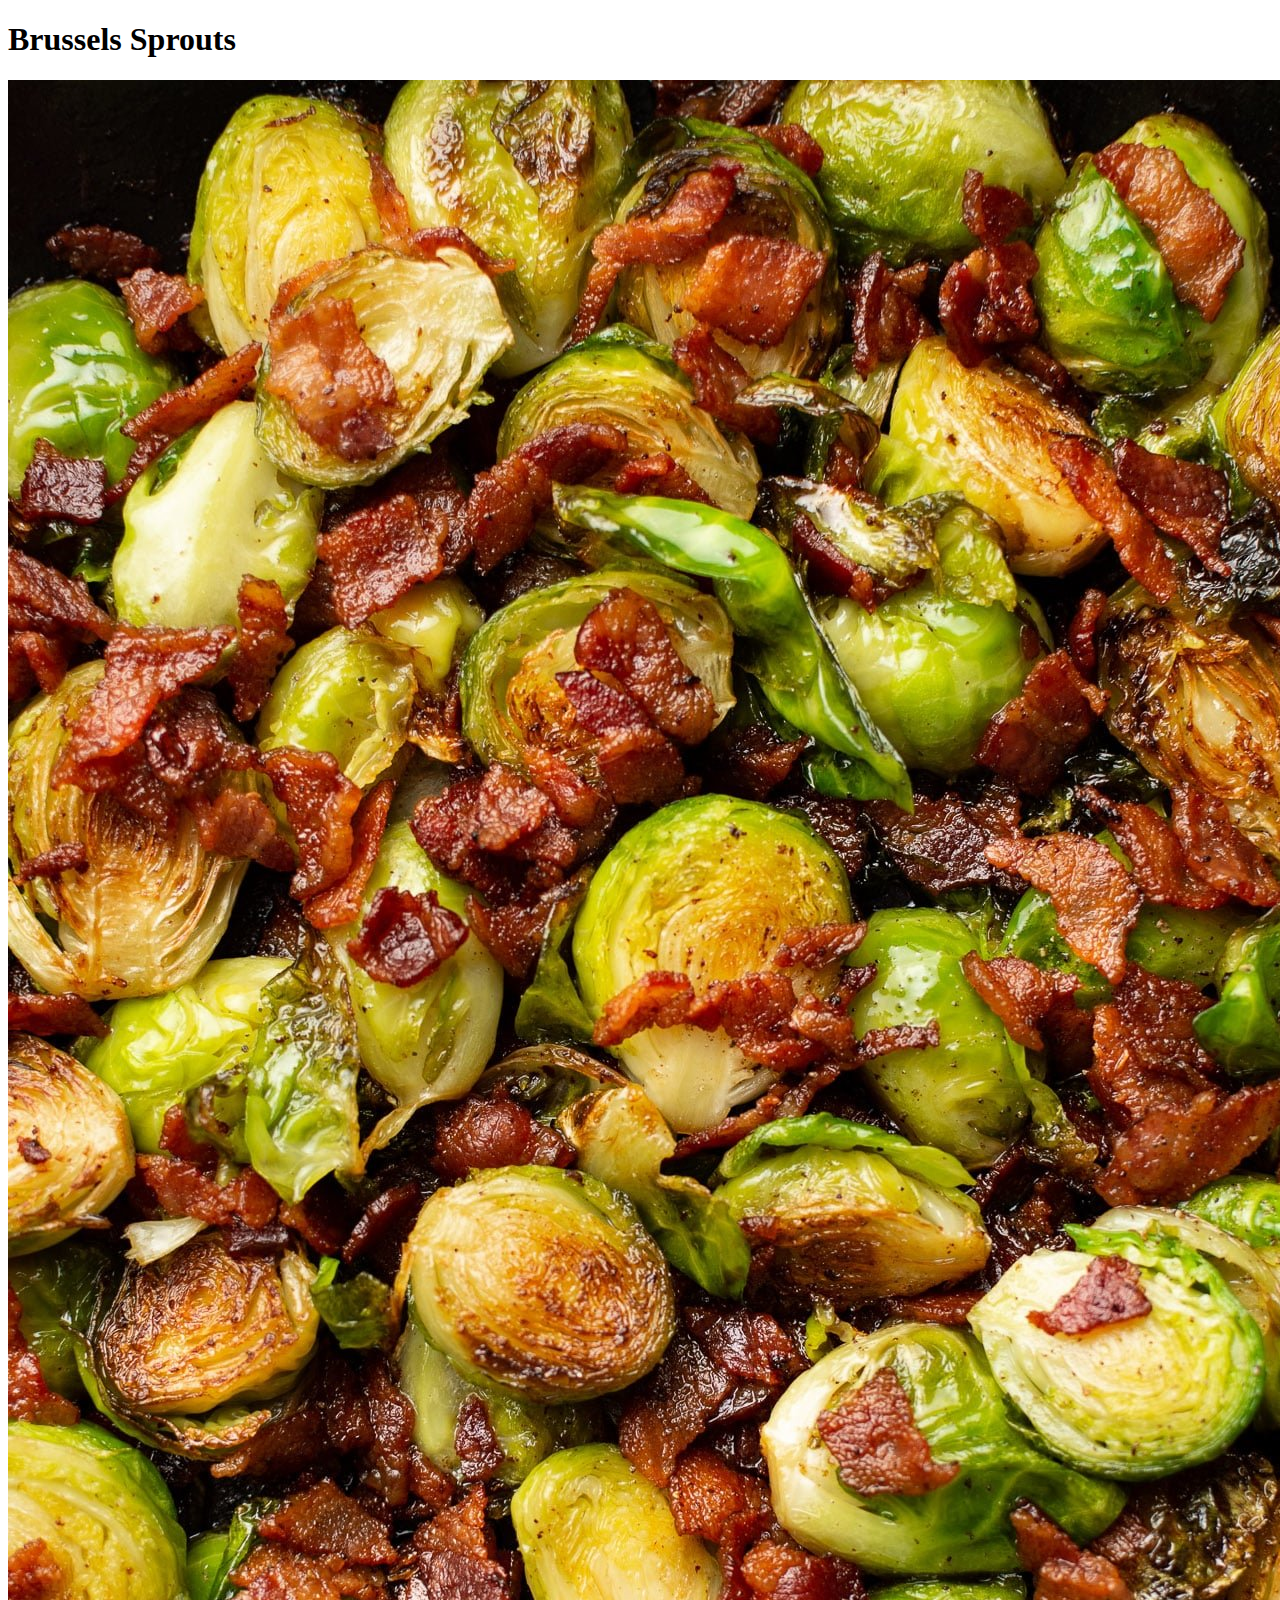
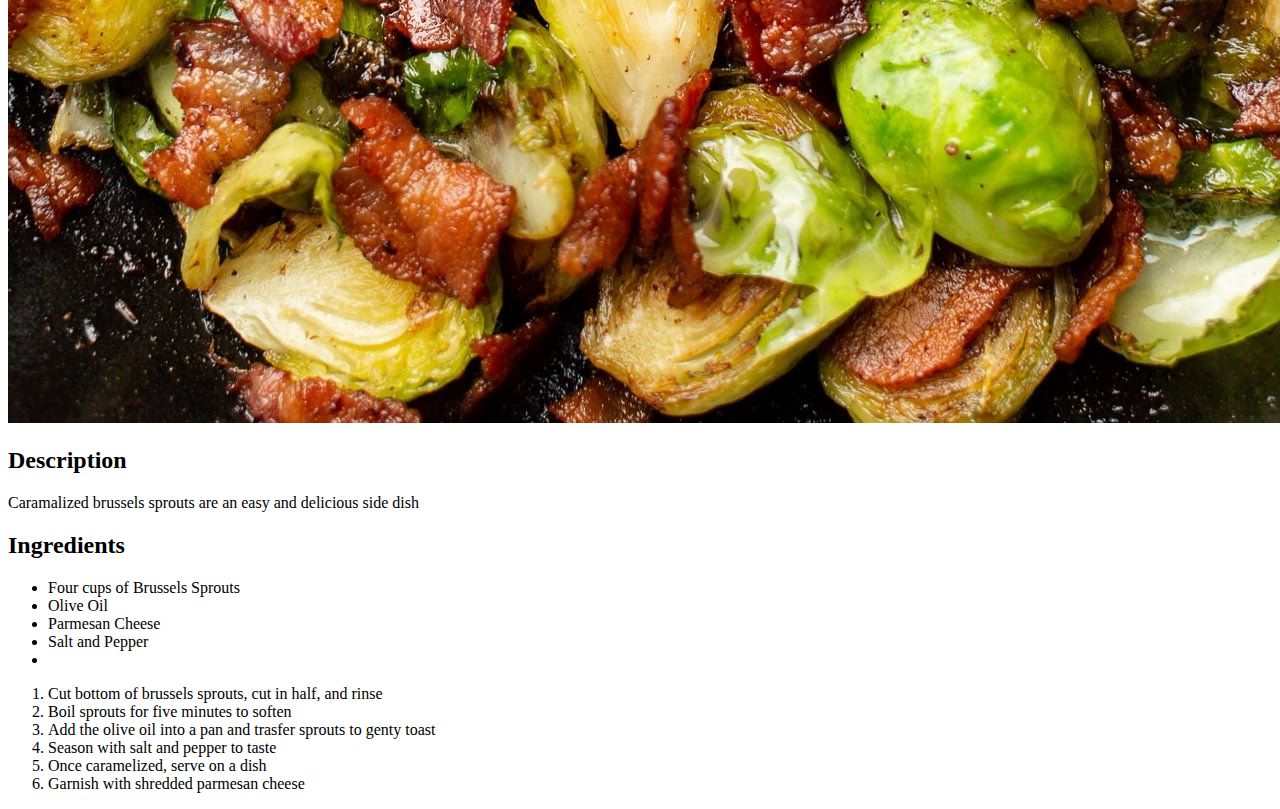
==== recipes/brussels-sprouts.html @ 3ae492aa "Create two HTML recipe files and links them to index" ====
<!DOCTYPE html>
<html lang="en">
<head>
    <meta charset="UTF-8">
    <title>Brussels Sprouts</title>
</head>

<body>
    <h1>Brussels Sprouts</h1>
    <img src="../img/brussels-sprouts.jpg" alt="Image of Salad">
    <h2>Description</h2>
    <p>Caramalized brussels sprouts are an easy and delicious side dish</p>
    <h2>Ingredients</h2>
    <ul>
        <li>Four cups of Brussels Sprouts</li>
        <li>Olive Oil</li>
        <li>Parmesan Cheese</li>
        <li>Salt and Pepper</li>
        <li></li>
    </ul>

    <ol>
        <li>Cut bottom of brussels sprouts, cut in half, and rinse</li>
        <li>Boil sprouts for five minutes to soften</li>
        <li>Add the olive oil into a pan and trasfer sprouts to genty toast</li>
        <li>Season with salt and pepper to taste</li>
        <li>Once caramelized, serve on a dish</li>
        <li>Garnish with shredded parmesan cheese</li>
    </ol>


</body>


</html>
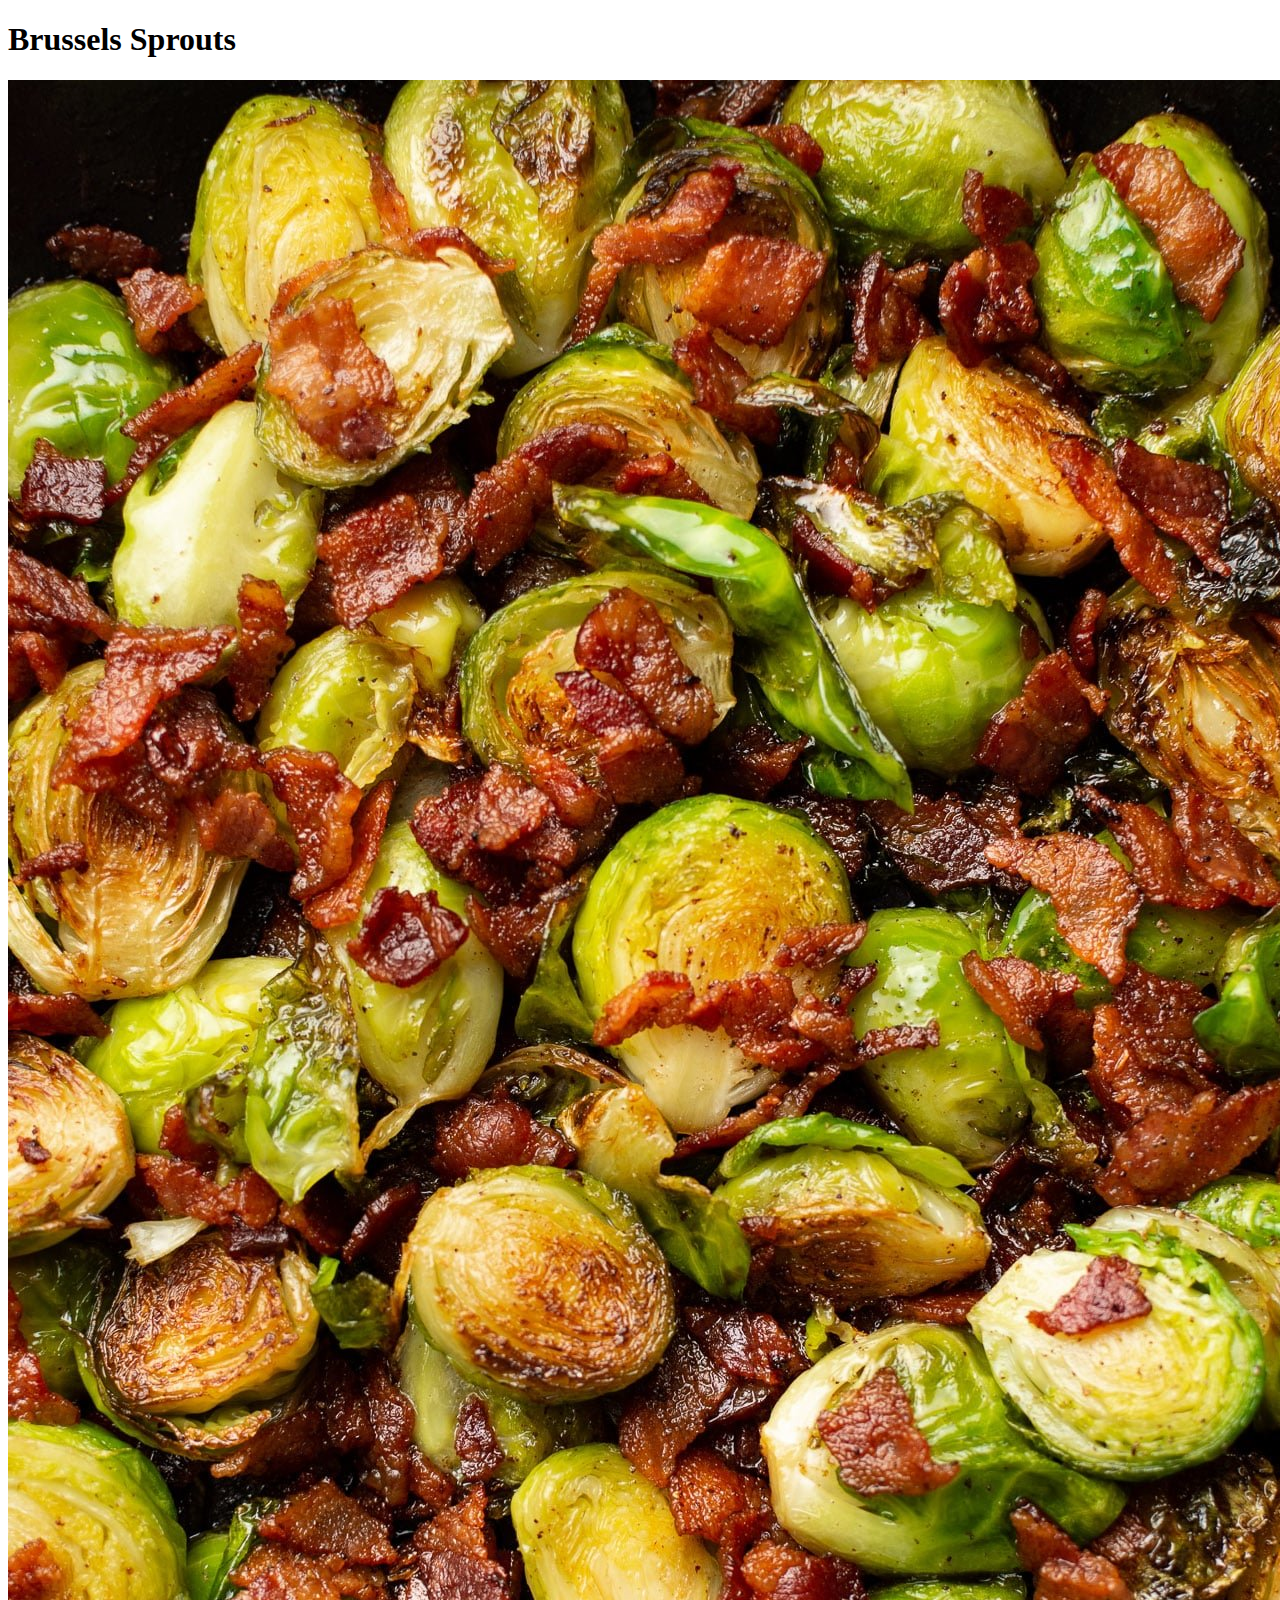
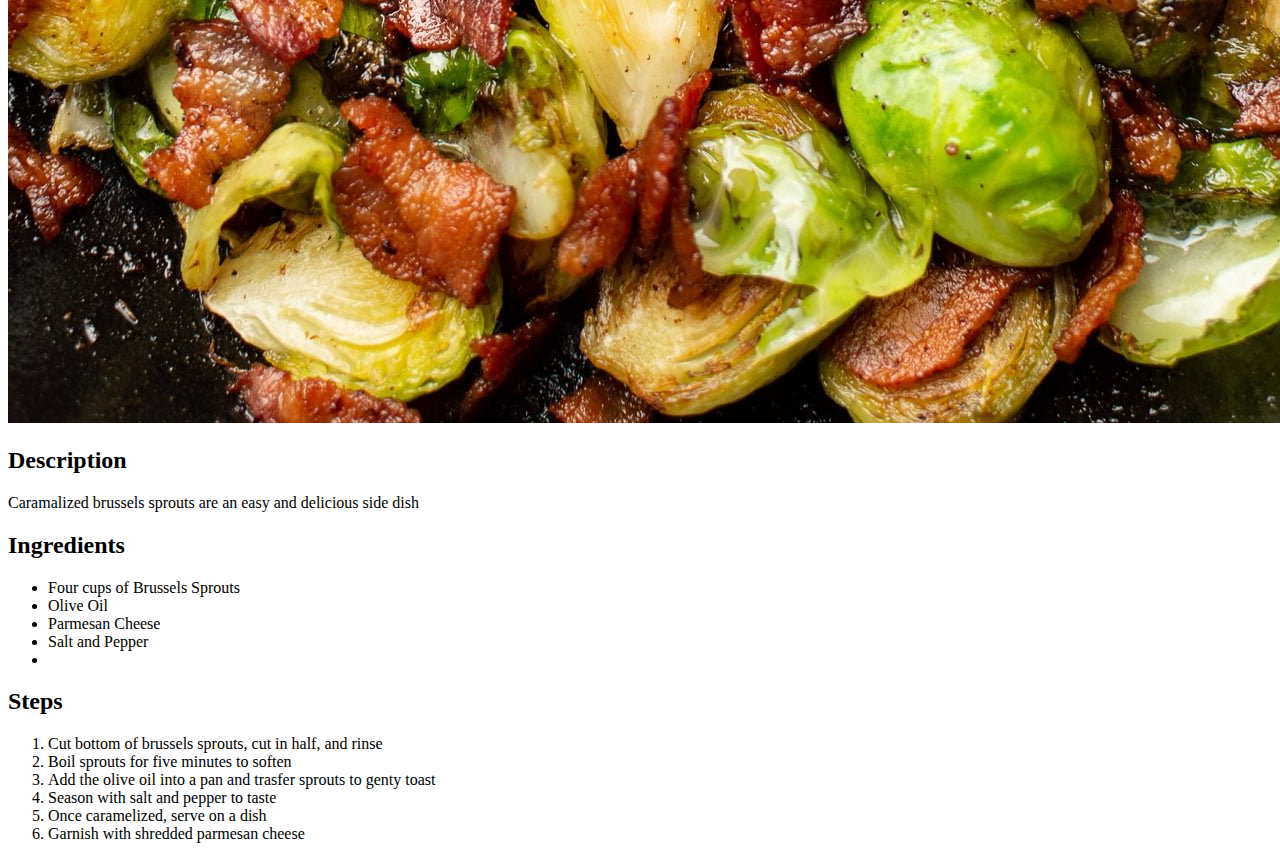
==== commit 7ff9834f: "Add missing steps header to recipe pages" ====
--- a/recipes/brussels-sprouts.html
+++ b/recipes/brussels-sprouts.html
@@ -19,6 +19,7 @@
         <li></li>
     </ul>
 
+    <h2>Steps</h2>
     <ol>
         <li>Cut bottom of brussels sprouts, cut in half, and rinse</li>
         <li>Boil sprouts for five minutes to soften</li>
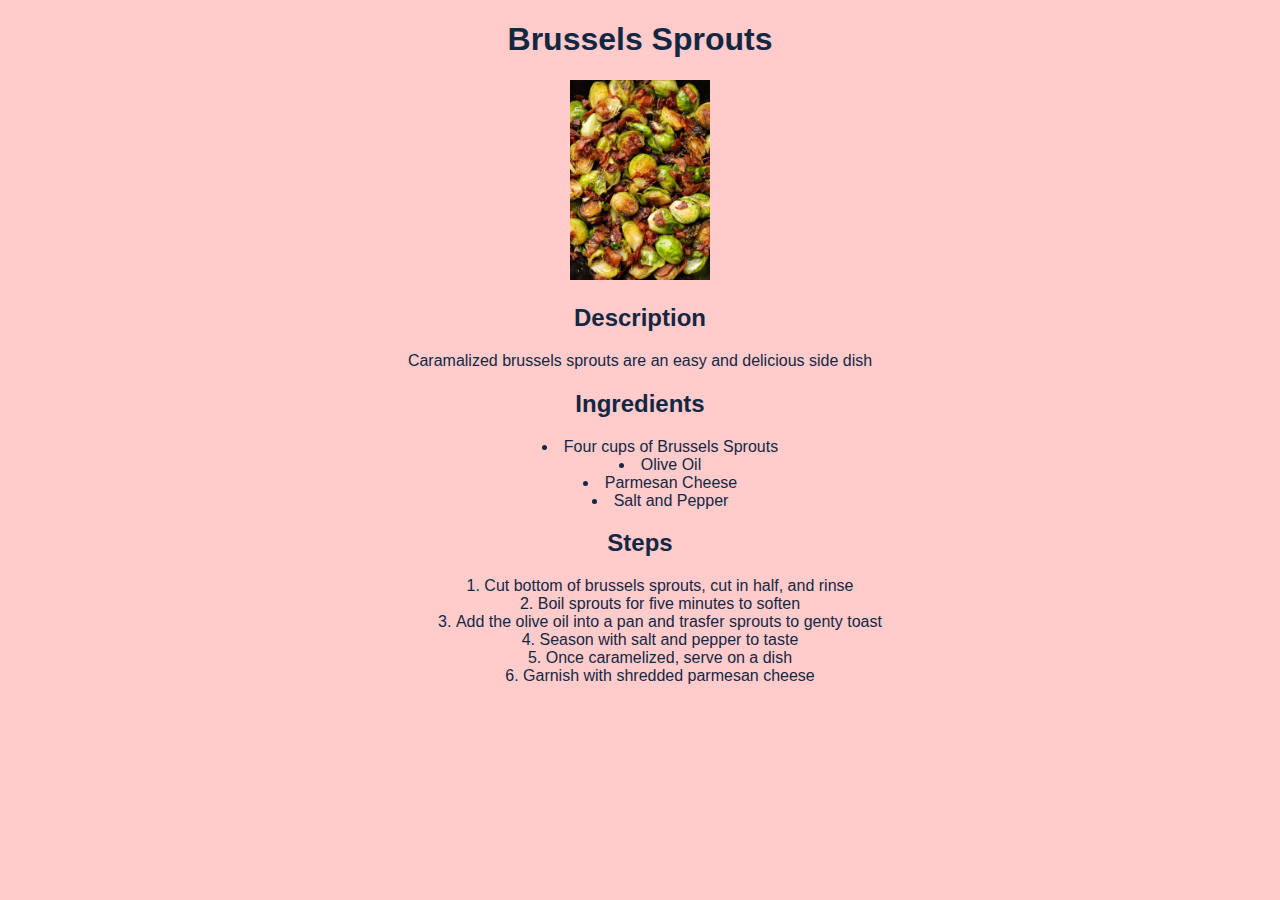
==== commit 4cffdefe: "Adds external stylesheet to index and other pages" ====
--- a/recipes/brussels-sprouts.html
+++ b/recipes/brussels-sprouts.html
@@ -3,6 +3,7 @@
 <head>
     <meta charset="UTF-8">
     <title>Brussels Sprouts</title>
+    <link rel="stylesheet" href="../style.css" />
 </head>
 
 <body>
@@ -16,7 +17,6 @@
         <li>Olive Oil</li>
         <li>Parmesan Cheese</li>
         <li>Salt and Pepper</li>
-        <li></li>
     </ul>
 
     <h2>Steps</h2>
--- a/style.css
+++ b/style.css
@@ -0,0 +1,28 @@
+* {
+    background-color: #ffcbcb;
+    font-family: Helvetica, Arial, sans-serif;
+    color: #132743;
+    text-align: center;
+    list-style-position: inside;
+}
+
+img {
+    height: 200px;
+    width: auto;
+}
+
+.link {
+    list-style-type: none;
+}
+
+a {
+    color: blue;
+}
+
+a:visited, span.visited {
+    color: purple;
+}
+
+a:active {
+    color: red; 
+}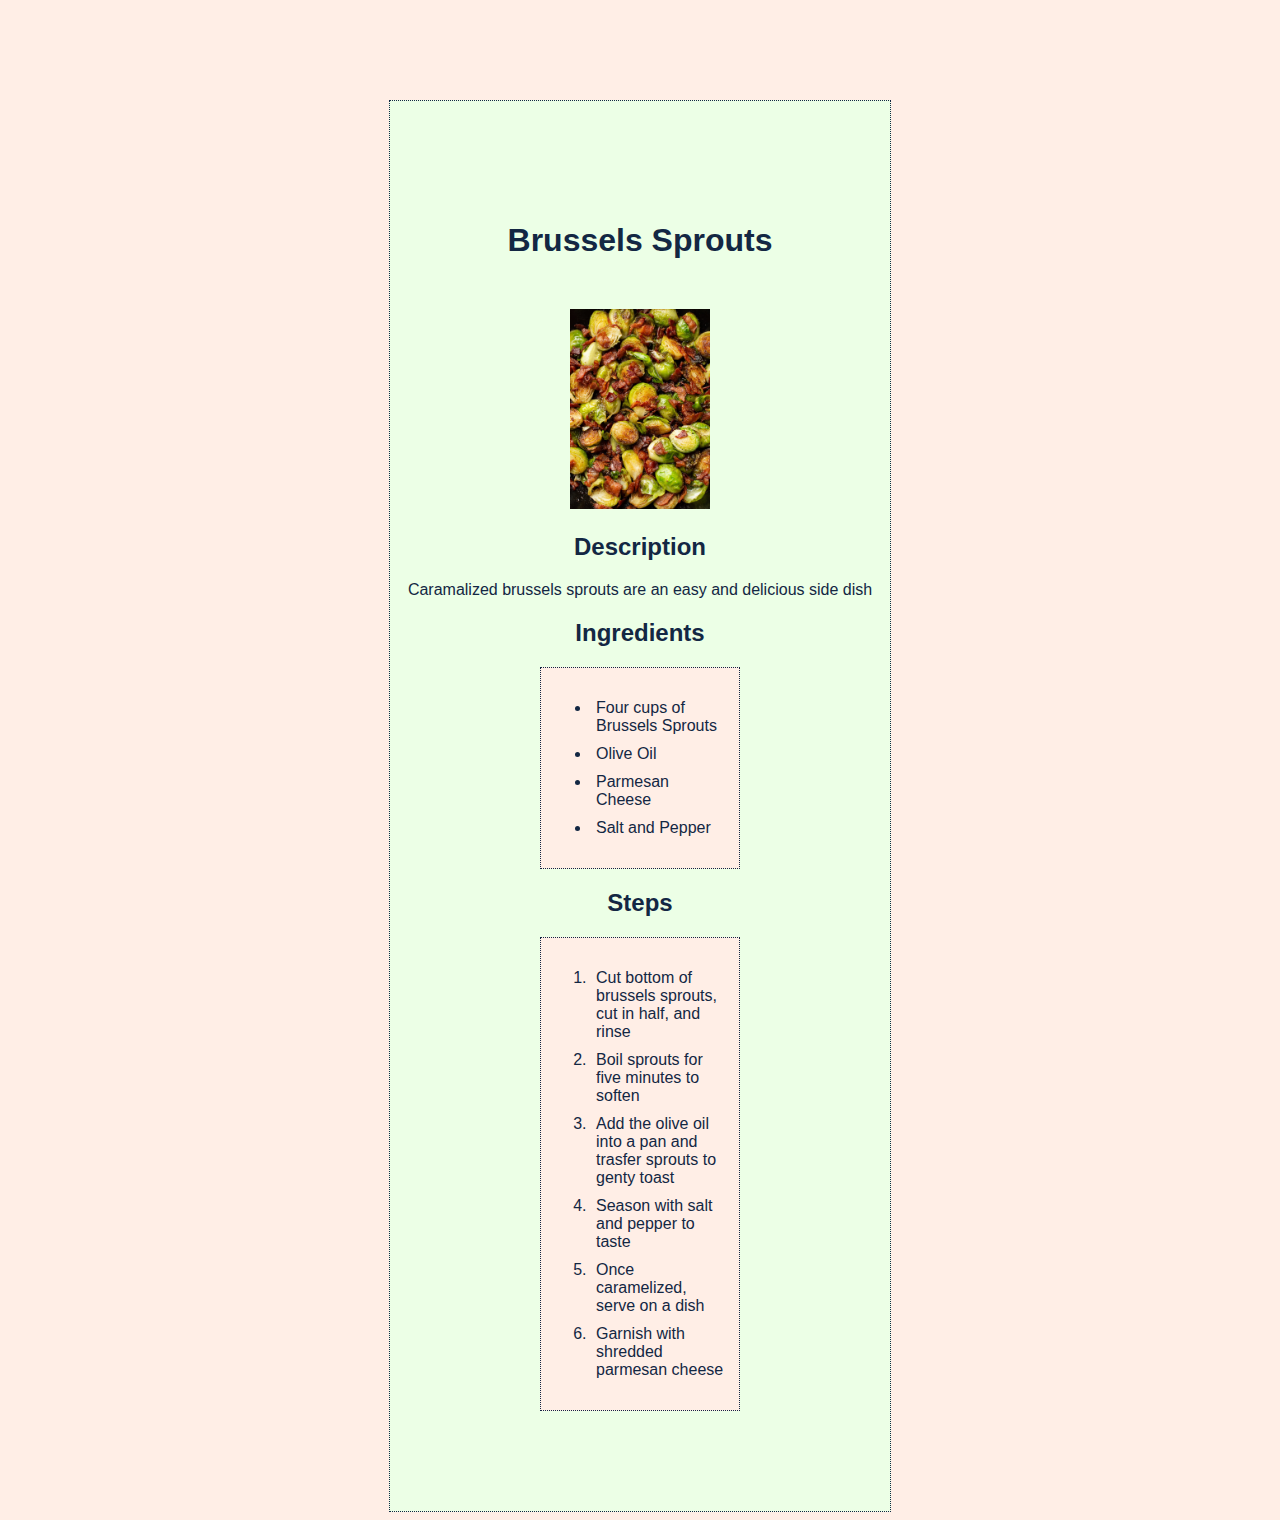
==== commit 7a505404: "Adds CSS and blocks to index.html" ====
--- a/recipes/brussels-sprouts.html
+++ b/recipes/brussels-sprouts.html
@@ -7,28 +7,35 @@
 </head>
 
 <body>
-    <h1>Brussels Sprouts</h1>
+
+    <div class="contents">
+    <h1 class="heading">Brussels Sprouts</h1>
     <img src="../img/brussels-sprouts.jpg" alt="Image of Salad">
     <h2>Description</h2>
     <p>Caramalized brussels sprouts are an easy and delicious side dish</p>
     <h2>Ingredients</h2>
+
+    <div class="lists">
     <ul>
-        <li>Four cups of Brussels Sprouts</li>
-        <li>Olive Oil</li>
-        <li>Parmesan Cheese</li>
-        <li>Salt and Pepper</li>
+        <li style="text-align: left;">Four cups of Brussels Sprouts</li>
+        <li style="text-align: left;">Olive Oil</li>
+        <li style="text-align: left;">Parmesan Cheese</li>
+        <li style="text-align: left;">Salt and Pepper</li>
     </ul>
+</div>
 
     <h2>Steps</h2>
+    <div class="lists">
     <ol>
-        <li>Cut bottom of brussels sprouts, cut in half, and rinse</li>
-        <li>Boil sprouts for five minutes to soften</li>
-        <li>Add the olive oil into a pan and trasfer sprouts to genty toast</li>
-        <li>Season with salt and pepper to taste</li>
-        <li>Once caramelized, serve on a dish</li>
-        <li>Garnish with shredded parmesan cheese</li>
+        <li style="text-align: left;">Cut bottom of brussels sprouts, cut in half, and rinse</li>
+        <li style="text-align: left;">Boil sprouts for five minutes to soften</li>
+        <li style="text-align: left;">Add the olive oil into a pan and trasfer sprouts to genty toast</li>
+        <li style="text-align: left;">Season with salt and pepper to taste</li>
+        <li style="text-align: left;">Once caramelized, serve on a dish</li>
+        <li style="text-align: left;">Garnish with shredded parmesan cheese</li>
     </ol>
-
+    </div>
+    </div>
 
 </body>
 
--- a/style.css
+++ b/style.css
@@ -1,9 +1,9 @@
 * {
-    background-color: #ffcbcb;
+    background-color: #ffeee6;
     font-family: Helvetica, Arial, sans-serif;
     color: #132743;
     text-align: center;
-    list-style-position: inside;
+    /* list-style-position: inside; */
 }
 
 img {
@@ -25,4 +25,40 @@
 
 a:active {
     color: red; 
+}
+
+.contents {
+    width: 500px;
+    border: #132743;
+    border-style: dotted;
+    border-width: 1px;
+    margin: auto; 
+    margin-top: 100px;
+    padding: 100px 0;
+    background-color: #ecffe6;
+}
+
+.heading {
+    margin-bottom: 50px;
+    background-color: inherit;
+}
+
+.lists {
+    border: #132743;
+    border-style: dotted;
+    border-width: 1px;
+    margin: 0 150px;
+    padding: 10px;
+}
+
+h2 {
+    background-color: inherit;
+}
+
+p {
+    background-color: inherit;
+}
+
+li {
+    padding: 5px;
 }